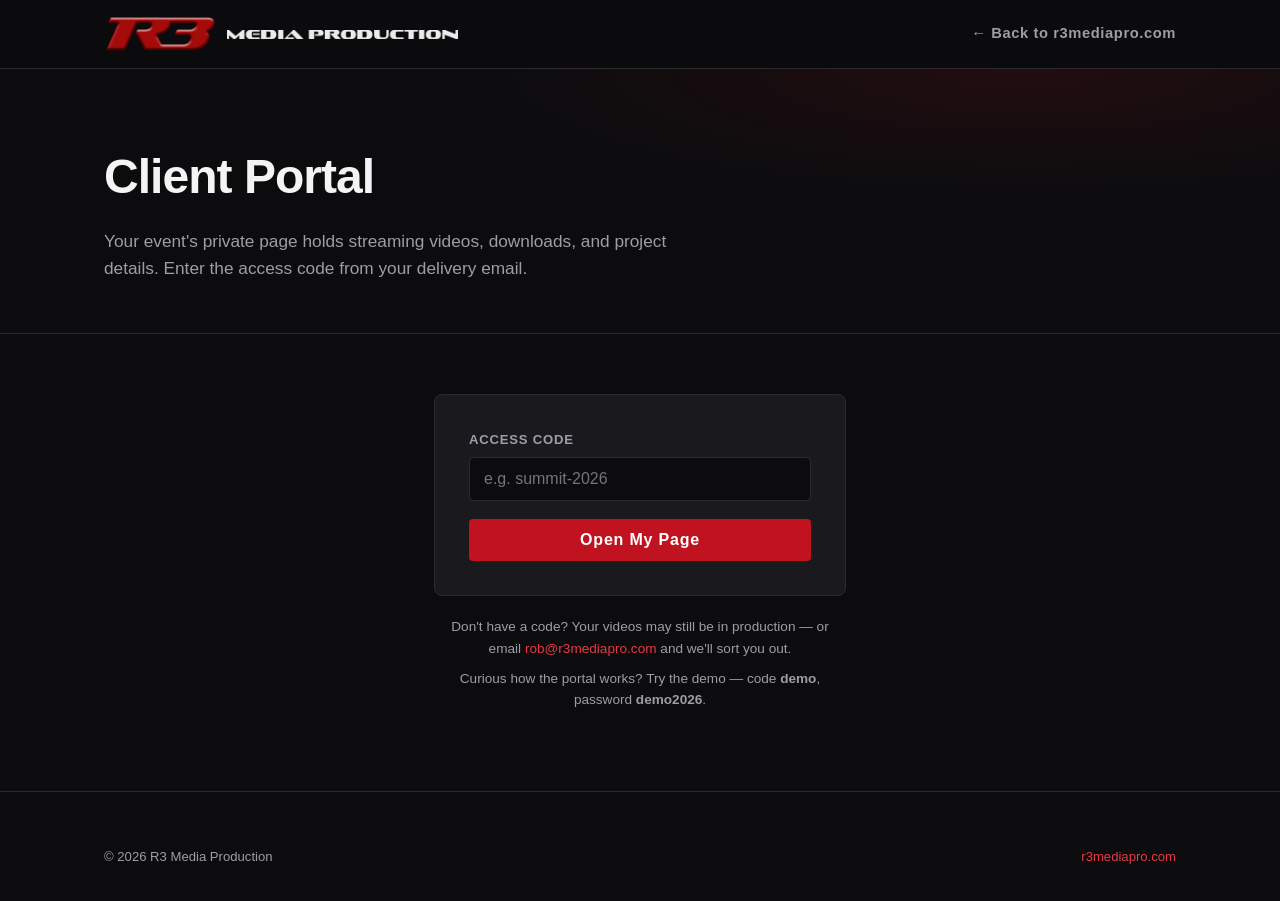
==== portal/index.html @ 07c92366 "Add password-protected client portal demo (AES-encrypted static pages) Co-Authored-By: Claude Fable " ====
<!DOCTYPE html>
<html lang="en">
<head>
  <meta charset="UTF-8">
  <meta name="viewport" content="width=device-width, initial-scale=1.0">
  <title>Client Portal | R3 Media Production</title>
  <meta name="description" content="Private client portal for R3 Media Production — access your event videos and deliverables.">
  <link rel="icon" type="image/png" href="../assets/favicon.png">
  <link rel="stylesheet" href="../css/styles.css">
</head>
<body>

<header class="site-header">
  <div class="wrap nav">
    <a class="brand" href="../index.html">
      <img src="../assets/r3-mark.png" alt="R3 Media Production logo">
      <img class="mp-text" src="../assets/mp-text.png" alt="Media Production">
    </a>
    <nav class="links" style="display:flex;">
      <a href="../index.html">&larr; Back to r3mediapro.com</a>
    </nav>
  </div>
</header>

<section class="page-hero">
  <div class="wrap">
    <h1>Client Portal</h1>
    <p>Your event's private page holds streaming videos, downloads, and project details. Enter the access code from your delivery email.</p>
  </div>
</section>

<section class="block" style="padding-top:60px;">
  <div class="wrap" style="max-width:460px;">
    <form class="quote" style="grid-template-columns:1fr;" onsubmit="event.preventDefault(); go();">
      <div>
        <label for="code">Access Code</label>
        <input type="text" id="code" autocomplete="off" autocapitalize="off" placeholder="e.g. summit-2026" required>
      </div>
      <div>
        <button type="submit" class="btn" style="border:0; cursor:pointer; font-size:1rem; width:100%;">Open My Page</button>
      </div>
      <p id="err" style="display:none; color:#e63946; margin:0; text-align:center; font-size:0.9rem;">We couldn't find that access code. Double-check your delivery email, or contact <a href="mailto:rob@r3mediapro.com">rob@r3mediapro.com</a>.</p>
    </form>
    <p style="color:var(--muted); font-size:0.85rem; text-align:center; margin-top:20px;">Don't have a code? Your videos may still be in production — or email <a href="mailto:rob@r3mediapro.com">rob@r3mediapro.com</a> and we'll sort you out.</p>
    <p style="color:var(--muted); font-size:0.85rem; text-align:center; margin-top:8px;">Curious how the portal works? Try the demo — code <strong>demo</strong>, password <strong>demo2026</strong>.</p>
  </div>
</section>

<footer class="site-footer">
  <div class="wrap">
    <div class="footer-bottom" style="margin-top:0; padding-top:0; border-top:0;">
      <span>&copy; 2026 R3 Media Production</span>
      <span><a href="../index.html">r3mediapro.com</a></span>
    </div>
  </div>
</footer>

<script>
async function go() {
  const code = document.getElementById('code').value.trim().toLowerCase();
  if (!code) return;
  const url = code + '.html';
  try {
    const res = await fetch(url, {method: 'HEAD'});
    if (!res.ok) throw new Error();
    window.location.href = url;
  } catch (e) {
    document.getElementById('err').style.display = 'block';
  }
}
</script>

</body>
</html>
---- css/styles.css ----
/* R3 Media Production — site styles */
:root {
  --bg: #0c0c0e;
  --bg-alt: #131316;
  --card: #1a1a1e;
  --line: #2a2a30;
  --text: #f4f4f5;
  --muted: #9d9da6;
  --red: #c1121f;
  --red-bright: #e63946;
  --max: 1120px;
}

* { margin: 0; padding: 0; box-sizing: border-box; }

html { scroll-behavior: smooth; }

body {
  background: var(--bg);
  color: var(--text);
  font-family: -apple-system, BlinkMacSystemFont, "Segoe UI", Roboto, Helvetica, Arial, sans-serif;
  line-height: 1.6;
  -webkit-font-smoothing: antialiased;
}

img { max-width: 100%; display: block; }

a { color: var(--red-bright); text-decoration: none; }

.wrap { max-width: var(--max); margin: 0 auto; padding: 0 24px; }

/* ---------- Nav ---------- */
header.site-header {
  position: sticky; top: 0; z-index: 100;
  background: rgba(12, 12, 14, 0.92);
  backdrop-filter: blur(10px);
  border-bottom: 1px solid var(--line);
}
.nav {
  display: flex; align-items: center; justify-content: space-between;
  height: 68px;
}
.brand { display: flex; align-items: center; gap: 10px; }
.brand img { height: 34px; width: auto; }
.brand .mp-text { height: 9px; width: auto; filter: invert(1) brightness(1.6); opacity: 0.92; }
nav.links { display: flex; gap: 28px; align-items: center; }
nav.links a {
  color: var(--muted); font-size: 0.92rem; font-weight: 600;
  letter-spacing: 0.04em; transition: color 0.2s;
}
nav.links a:hover, nav.links a.active { color: var(--text); }
.btn {
  display: inline-block; padding: 12px 26px; border-radius: 4px;
  background: var(--red); color: #fff !important; font-weight: 700;
  font-size: 0.92rem; letter-spacing: 0.05em; transition: background 0.2s, transform 0.2s;
}
.btn:hover { background: var(--red-bright); transform: translateY(-1px); }
.btn.ghost {
  background: transparent; border: 1px solid var(--line); color: var(--text) !important;
}
.btn.ghost:hover { border-color: var(--red-bright); background: transparent; }
nav.links .btn { padding: 9px 20px; }

/* mobile nav */
.menu-toggle { display: none; background: none; border: 0; cursor: pointer; padding: 8px; }
.menu-toggle span { display: block; width: 22px; height: 2px; background: var(--text); margin: 5px 0; }
@media (max-width: 800px) {
  .menu-toggle { display: block; }
  nav.links {
    display: none; position: absolute; top: 68px; left: 0; right: 0;
    flex-direction: column; background: var(--bg-alt); padding: 24px;
    border-bottom: 1px solid var(--line); gap: 18px;
  }
  nav.links.open { display: flex; }
}

/* ---------- Hero ---------- */
.hero {
  position: relative; overflow: hidden;
  padding: 110px 0 90px;
  background:
    radial-gradient(ellipse 80% 60% at 70% 10%, rgba(193, 18, 31, 0.16), transparent 60%),
    radial-gradient(ellipse 60% 50% at 20% 90%, rgba(193, 18, 31, 0.08), transparent 60%),
    var(--bg);
}
.hero .kicker {
  color: var(--red-bright); font-weight: 700; letter-spacing: 0.25em;
  text-transform: uppercase; font-size: 0.8rem; margin-bottom: 18px;
}
.hero h1 {
  font-size: clamp(2.4rem, 5.5vw, 4rem); line-height: 1.08;
  font-weight: 800; letter-spacing: -0.02em; max-width: 15ch;
}
.hero h1 em { font-style: normal; color: var(--red-bright); }
.hero p.lead {
  margin-top: 22px; font-size: 1.15rem; color: var(--muted); max-width: 54ch;
}
.hero .cta-row { margin-top: 36px; display: flex; gap: 14px; flex-wrap: wrap; }

/* page hero (interior pages) */
.page-hero { padding: 70px 0 50px; border-bottom: 1px solid var(--line);
  background: radial-gradient(ellipse 70% 80% at 80% 0%, rgba(193, 18, 31, 0.12), transparent 60%), var(--bg);
}
.page-hero h1 { font-size: clamp(2rem, 4.5vw, 3rem); font-weight: 800; letter-spacing: -0.02em; }
.page-hero p { margin-top: 12px; color: var(--muted); max-width: 60ch; font-size: 1.08rem; }

/* ---------- Sections ---------- */
section.block { padding: 80px 0; }
section.block.alt { background: var(--bg-alt); }
.section-head { margin-bottom: 44px; }
.section-head .kicker {
  color: var(--red-bright); font-weight: 700; letter-spacing: 0.22em;
  text-transform: uppercase; font-size: 0.75rem; margin-bottom: 10px;
}
.section-head h2 { font-size: clamp(1.6rem, 3vw, 2.2rem); font-weight: 800; letter-spacing: -0.01em; }
.section-head p { color: var(--muted); margin-top: 10px; max-width: 62ch; }

/* cards grid */
.grid { display: grid; gap: 22px; }
.grid.cols-3 { grid-template-columns: repeat(3, 1fr); }
.grid.cols-2 { grid-template-columns: repeat(2, 1fr); }
@media (max-width: 900px) { .grid.cols-3 { grid-template-columns: 1fr 1fr; } }
@media (max-width: 640px) { .grid.cols-3, .grid.cols-2 { grid-template-columns: 1fr; } }

.card {
  background: var(--card); border: 1px solid var(--line); border-radius: 8px;
  padding: 30px; transition: border-color 0.2s, transform 0.2s;
}
.card:hover { border-color: rgba(230, 57, 70, 0.5); transform: translateY(-3px); }
.card .icon {
  width: 44px; height: 44px; border-radius: 6px; display: flex;
  align-items: center; justify-content: center; margin-bottom: 18px;
  background: rgba(193, 18, 31, 0.14); color: var(--red-bright);
}
.card h3 { font-size: 1.12rem; font-weight: 700; margin-bottom: 8px; }
.card p { color: var(--muted); font-size: 0.95rem; }
.card a.more { display: inline-block; margin-top: 14px; font-weight: 700; font-size: 0.88rem; }

/* stats */
.stats { display: grid; grid-template-columns: repeat(4, 1fr); gap: 22px; text-align: center; }
@media (max-width: 700px) { .stats { grid-template-columns: 1fr 1fr; } }
.stat .num { font-size: 2.3rem; font-weight: 800; color: var(--red-bright); }
.stat .label { color: var(--muted); font-size: 0.9rem; letter-spacing: 0.05em; text-transform: uppercase; }

/* portfolio */
.reel-grid { display: grid; grid-template-columns: repeat(3, 1fr); gap: 22px; }
@media (max-width: 900px) { .reel-grid { grid-template-columns: 1fr 1fr; } }
@media (max-width: 600px) { .reel-grid { grid-template-columns: 1fr; } }
.reel {
  position: relative; aspect-ratio: 16 / 9; border-radius: 8px; overflow: hidden;
  background: linear-gradient(135deg, #1c1c21 0%, #26262c 100%);
  border: 1px solid var(--line); display: flex; align-items: center; justify-content: center;
  flex-direction: column; gap: 10px; transition: border-color 0.2s;
}
.reel:hover { border-color: rgba(230, 57, 70, 0.5); }
.reel .play {
  width: 54px; height: 54px; border-radius: 50%;
  background: rgba(193, 18, 31, 0.9); display: flex; align-items: center; justify-content: center;
}
.reel .play svg { margin-left: 3px; }
.reel .title { font-weight: 700; font-size: 0.95rem; }
.reel .tag { color: var(--muted); font-size: 0.8rem; letter-spacing: 0.08em; text-transform: uppercase; }
.reel iframe { position: absolute; inset: 0; width: 100%; height: 100%; border: 0; }

/* checklist */
ul.checks { list-style: none; margin-top: 18px; }
ul.checks li {
  padding-left: 30px; position: relative; margin-bottom: 12px; color: var(--muted);
}
ul.checks li::before {
  content: ""; position: absolute; left: 0; top: 7px; width: 16px; height: 16px;
  border-radius: 50%; background: rgba(193, 18, 31, 0.18);
}
ul.checks li::after {
  content: ""; position: absolute; left: 4px; top: 11px; width: 8px; height: 4px;
  border-left: 2px solid var(--red-bright); border-bottom: 2px solid var(--red-bright);
  transform: rotate(-45deg);
}
ul.checks strong { color: var(--text); }

/* service detail rows */
.service-row {
  display: grid; grid-template-columns: 1fr 1fr; gap: 48px; align-items: center;
  padding: 60px 0; border-bottom: 1px solid var(--line);
}
.service-row:last-child { border-bottom: 0; }
@media (max-width: 800px) { .service-row { grid-template-columns: 1fr; gap: 24px; } }
.service-row h3 { font-size: 1.5rem; font-weight: 800; margin-bottom: 12px; }
.service-row p { color: var(--muted); }
.service-visual {
  aspect-ratio: 16 / 10; border-radius: 8px; border: 1px solid var(--line);
  background:
    radial-gradient(ellipse 60% 60% at 30% 30%, rgba(193, 18, 31, 0.22), transparent 65%),
    linear-gradient(135deg, #1a1a1f 0%, #232329 100%);
  display: flex; align-items: center; justify-content: center;
}
.service-visual svg { opacity: 0.85; }

/* CTA band */
.cta-band {
  padding: 80px 0; text-align: center;
  background:
    radial-gradient(ellipse 60% 100% at 50% 0%, rgba(193, 18, 31, 0.18), transparent 70%),
    var(--bg-alt);
  border-top: 1px solid var(--line);
}
.cta-band h2 { font-size: clamp(1.7rem, 3.5vw, 2.4rem); font-weight: 800; }
.cta-band p { color: var(--muted); margin: 14px auto 30px; max-width: 55ch; }

/* ---------- Forms ---------- */
form.quote {
  display: grid; grid-template-columns: 1fr 1fr; gap: 18px;
  background: var(--card); border: 1px solid var(--line); border-radius: 8px; padding: 34px;
}
@media (max-width: 640px) { form.quote { grid-template-columns: 1fr; } }
form.quote .full { grid-column: 1 / -1; }
form.quote label {
  display: block; font-size: 0.82rem; font-weight: 700; letter-spacing: 0.06em;
  text-transform: uppercase; color: var(--muted); margin-bottom: 7px;
}
form.quote input, form.quote select, form.quote textarea {
  width: 100%; padding: 12px 14px; border-radius: 5px;
  background: var(--bg); border: 1px solid var(--line); color: var(--text);
  font-size: 1rem; font-family: inherit;
}
form.quote input:focus, form.quote select:focus, form.quote textarea:focus {
  outline: none; border-color: var(--red-bright);
}
form.quote textarea { min-height: 120px; resize: vertical; }

/* ---------- Footer ---------- */
footer.site-footer {
  border-top: 1px solid var(--line); padding: 54px 0 34px; background: var(--bg);
}
.footer-grid { display: grid; grid-template-columns: 2fr 1fr 1fr; gap: 40px; }
@media (max-width: 700px) { .footer-grid { grid-template-columns: 1fr; } }
footer .brand img { height: 30px; }
footer p.tag { color: var(--muted); font-size: 0.92rem; margin-top: 14px; max-width: 40ch; }
footer h4 {
  font-size: 0.8rem; letter-spacing: 0.18em; text-transform: uppercase;
  color: var(--muted); margin-bottom: 14px;
}
footer ul { list-style: none; }
footer ul li { margin-bottom: 9px; }
footer ul a { color: var(--text); font-size: 0.95rem; opacity: 0.85; }
footer ul a:hover { color: var(--red-bright); opacity: 1; }
.footer-bottom {
  margin-top: 44px; padding-top: 22px; border-top: 1px solid var(--line);
  color: var(--muted); font-size: 0.82rem; display: flex; justify-content: space-between;
  flex-wrap: wrap; gap: 10px;
}
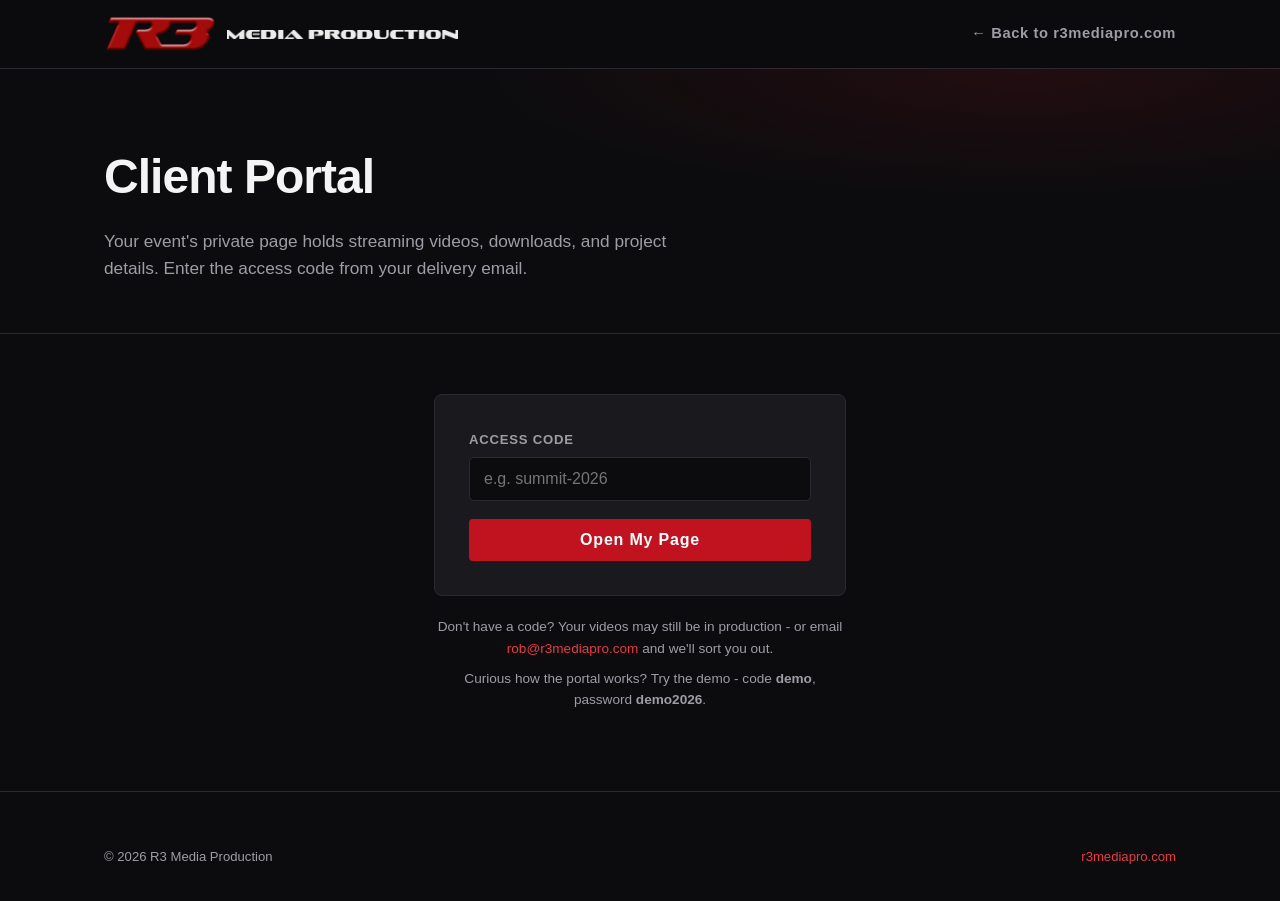
==== commit 9369a38f: "Replace em dashes with hyphens site-wide Co-Authored-By: Claude Fable 5 <noreply@anthropic.com>" ====
--- a/portal/index.html
+++ b/portal/index.html
@@ -4,7 +4,7 @@
   <meta charset="UTF-8">
   <meta name="viewport" content="width=device-width, initial-scale=1.0">
   <title>Client Portal | R3 Media Production</title>
-  <meta name="description" content="Private client portal for R3 Media Production — access your event videos and deliverables.">
+  <meta name="description" content="Private client portal for R3 Media Production - access your event videos and deliverables.">
   <link rel="icon" type="image/png" href="../assets/favicon.png">
   <link rel="stylesheet" href="../css/styles.css">
 </head>
@@ -41,8 +41,8 @@
       </div>
       <p id="err" style="display:none; color:#e63946; margin:0; text-align:center; font-size:0.9rem;">We couldn't find that access code. Double-check your delivery email, or contact <a href="mailto:rob@r3mediapro.com">rob@r3mediapro.com</a>.</p>
     </form>
-    <p style="color:var(--muted); font-size:0.85rem; text-align:center; margin-top:20px;">Don't have a code? Your videos may still be in production — or email <a href="mailto:rob@r3mediapro.com">rob@r3mediapro.com</a> and we'll sort you out.</p>
-    <p style="color:var(--muted); font-size:0.85rem; text-align:center; margin-top:8px;">Curious how the portal works? Try the demo — code <strong>demo</strong>, password <strong>demo2026</strong>.</p>
+    <p style="color:var(--muted); font-size:0.85rem; text-align:center; margin-top:20px;">Don't have a code? Your videos may still be in production - or email <a href="mailto:rob@r3mediapro.com">rob@r3mediapro.com</a> and we'll sort you out.</p>
+    <p style="color:var(--muted); font-size:0.85rem; text-align:center; margin-top:8px;">Curious how the portal works? Try the demo - code <strong>demo</strong>, password <strong>demo2026</strong>.</p>
   </div>
 </section>
 
--- a/css/styles.css
+++ b/css/styles.css
@@ -1,4 +1,4 @@
-/* R3 Media Production — site styles */
+/* R3 Media Production - site styles */
 :root {
   --bg: #0c0c0e;
   --bg-alt: #131316;
@@ -249,3 +249,23 @@
   color: var(--muted); font-size: 0.82rem; display: flex; justify-content: space-between;
   flex-wrap: wrap; gap: 10px;
 }
+
+/* ---------- Portal video table ---------- */
+.vt-section { margin-top: 36px; }
+.vt-section > h3 {
+  font-size: 0.85rem; text-transform: uppercase; letter-spacing: 0.14em;
+  color: var(--red-bright); margin-bottom: 4px; font-weight: 800;
+}
+.vt-wrap { overflow-x: auto; }
+table.vt { width: 100%; border-collapse: collapse; min-width: 560px; }
+table.vt td { padding: 16px 12px; border-bottom: 1px solid var(--line); vertical-align: middle; }
+table.vt tr:hover td { background: rgba(255,255,255,0.02); }
+.vt .t { font-weight: 700; }
+.vt .d { color: var(--muted); font-size: 0.85rem; margin-top: 2px; }
+.vt .btns { text-align: right; white-space: nowrap; width: 1%; }
+.btn.sm { padding: 8px 16px; font-size: 0.8rem; margin-left: 8px; border-radius: 4px; }
+.vt tr.info-row td {
+  background: var(--bg-alt); color: var(--muted); font-size: 0.85rem;
+  padding: 10px 12px 12px; border-bottom: 1px solid var(--line);
+}
+.vt tr.info-row td span { margin-right: 22px; white-space: nowrap; }
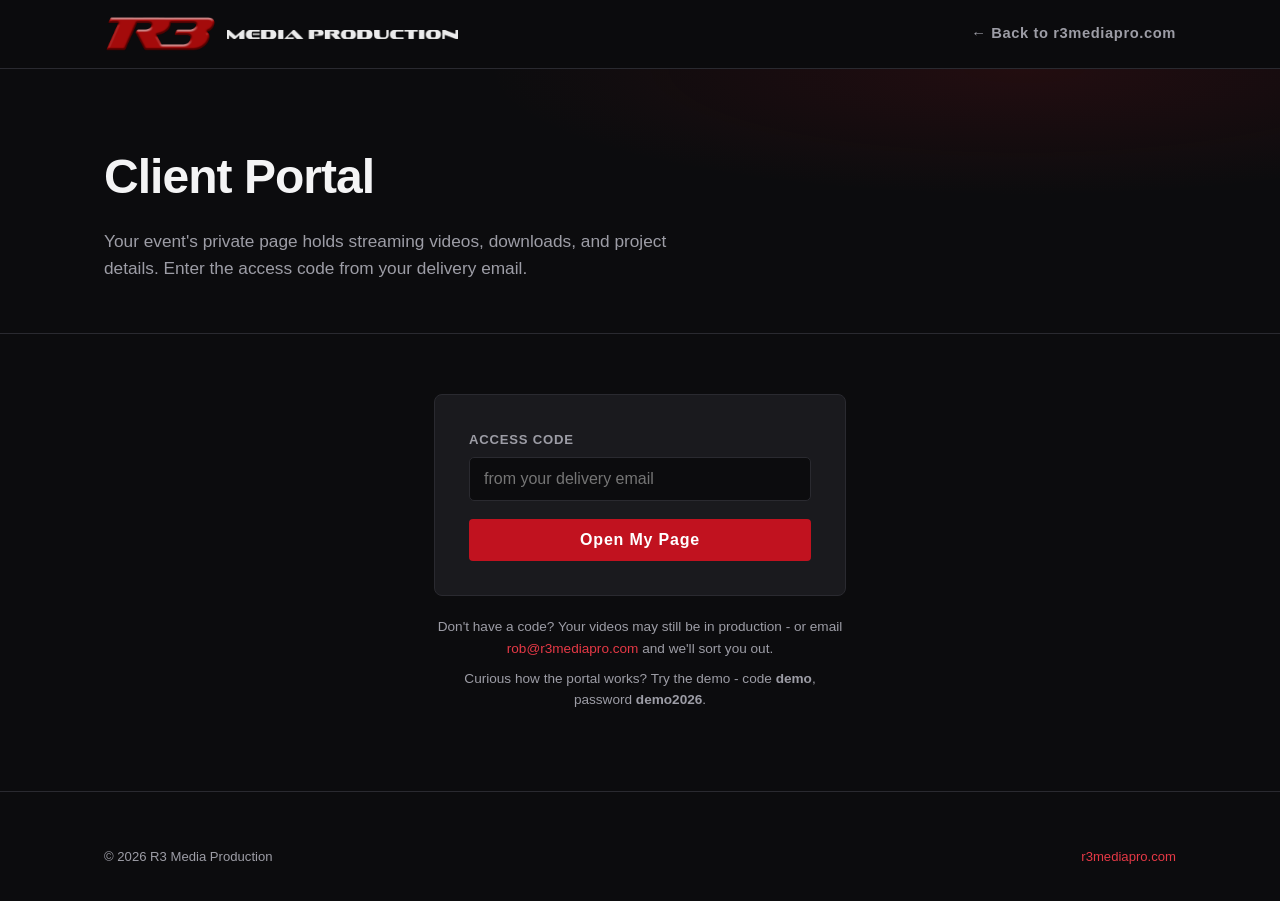
==== commit 3554f72d: "Access codes work at the portal door, brute-force lockout, tidier placeholders The delivery email no" ====
--- a/portal/index.html
+++ b/portal/index.html
@@ -34,7 +34,7 @@
     <form class="quote" style="grid-template-columns:1fr;" onsubmit="event.preventDefault(); go();">
       <div>
         <label for="code">Access Code</label>
-        <input type="text" id="code" autocomplete="off" autocapitalize="off" placeholder="e.g. summit-2026" required>
+        <input type="text" id="code" autocomplete="off" autocapitalize="off" placeholder="from your delivery email" required>
       </div>
       <div>
         <button type="submit" class="btn" style="border:0; cursor:pointer; font-size:1rem; width:100%;">Open My Page</button>
@@ -56,16 +56,40 @@
 </footer>
 
 <script>
+// Live events are served by event.html?event=<code>; older one-off pages are
+// still plain <code>.html files, so try the live list first and fall back.
+const API = 'https://script.google.com/macros/s/AKfycbxcQZAx8leuJsUp4f-qkTcsfenXeLrZean7xxJKQjGaNiNuBcOt0vz1QPyemnrNAaL9/exec';
+
 async function go() {
   const code = document.getElementById('code').value.trim().toLowerCase();
   if (!code) return;
-  const url = code + '.html';
+  const btn = document.querySelector('button[type=submit]');
+  const err = document.getElementById('err');
+  err.style.display = 'none';
+  const label = btn.textContent;
+  btn.textContent = 'Checking…';
+  btn.disabled = true;
+
   try {
-    const res = await fetch(url, {method: 'HEAD'});
-    if (!res.ok) throw new Error();
-    window.location.href = url;
+    try {
+      const res = await fetch(API + '?mode=portal&event=' + encodeURIComponent(code), {redirect: 'follow'});
+      const data = await res.json();
+      // a password prompt is still proof the event exists
+      if (data.ok === true || data.error === 'bad password'){
+        window.location.href = 'event.html?event=' + encodeURIComponent(code);
+        return;
+      }
+    } catch (e) { /* offline or the script is down — try the old pages */ }
+
+    const legacy = code + '.html';
+    const res2 = await fetch(legacy, {method: 'HEAD'});
+    if (!res2.ok) throw new Error();
+    window.location.href = legacy;
   } catch (e) {
-    document.getElementById('err').style.display = 'block';
+    err.style.display = 'block';
+  } finally {
+    btn.textContent = label;
+    btn.disabled = false;
   }
 }
 </script>
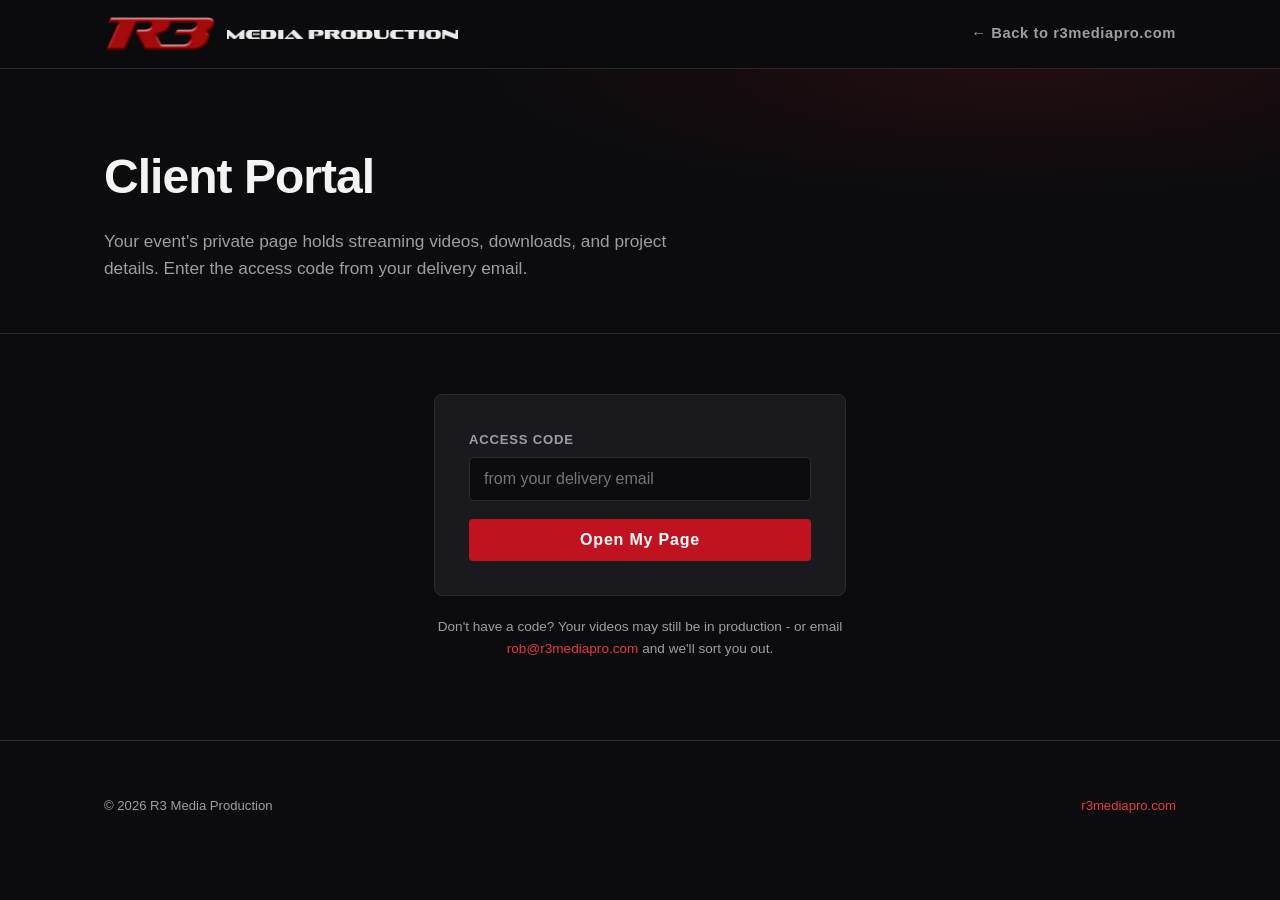
==== commit ab5592d6: "Remove the stale static demo portal and its references Co-Authored-By: Claude Fable 5 <noreply@anthr" ====
--- a/portal/index.html
+++ b/portal/index.html
@@ -42,7 +42,6 @@
       <p id="err" style="display:none; color:#e63946; margin:0; text-align:center; font-size:0.9rem;">We couldn't find that access code. Double-check your delivery email, or contact <a href="mailto:rob@r3mediapro.com">rob@r3mediapro.com</a>.</p>
     </form>
     <p style="color:var(--muted); font-size:0.85rem; text-align:center; margin-top:20px;">Don't have a code? Your videos may still be in production - or email <a href="mailto:rob@r3mediapro.com">rob@r3mediapro.com</a> and we'll sort you out.</p>
-    <p style="color:var(--muted); font-size:0.85rem; text-align:center; margin-top:8px;">Curious how the portal works? Try the demo - code <strong>demo</strong>, password <strong>demo2026</strong>.</p>
   </div>
 </section>
 
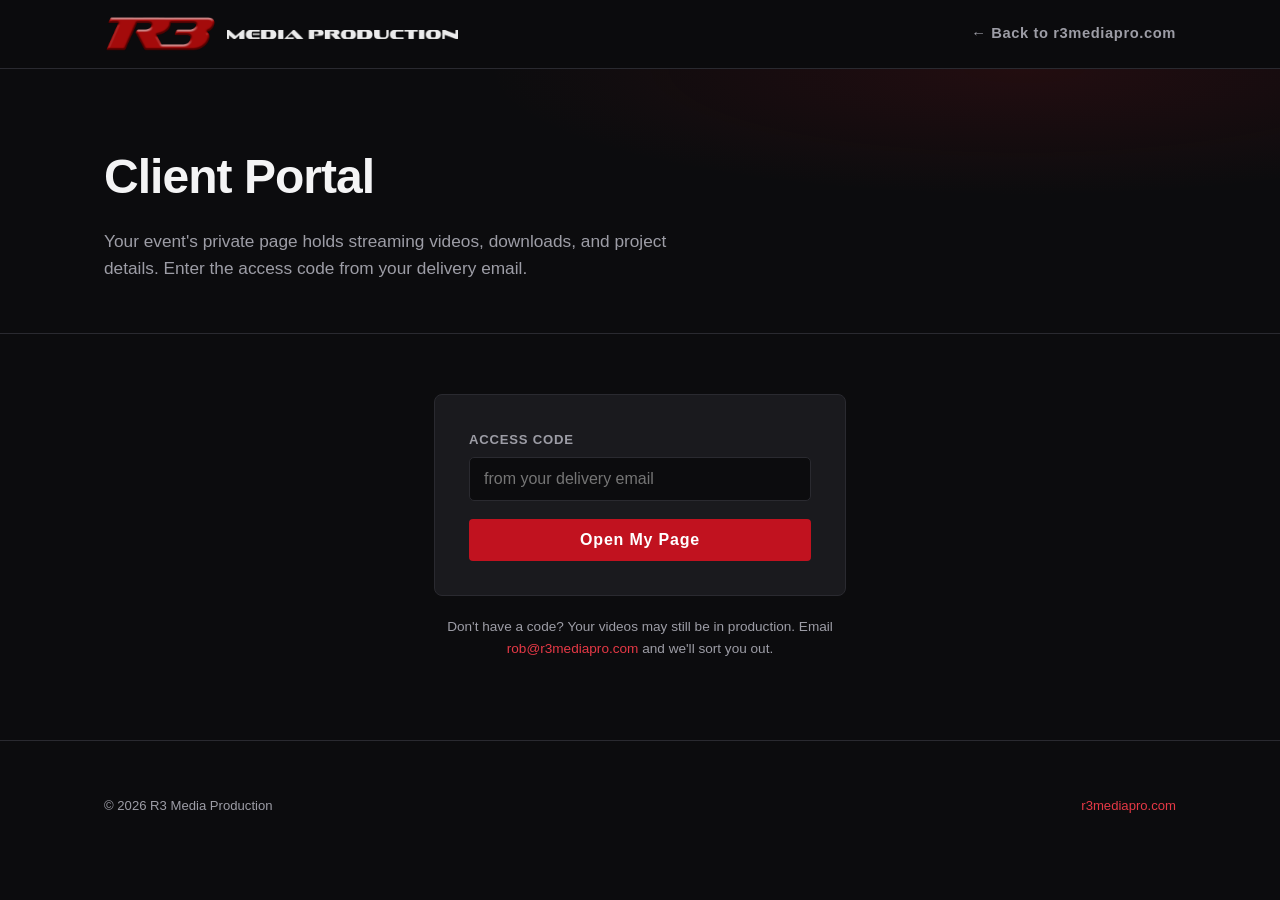
==== commit 3c51f2e2: "Two brands, one portal: EVP skin plus a per-project toggle The client portal now serves both R3 Medi" ====
--- a/portal/index.html
+++ b/portal/index.html
@@ -3,21 +3,39 @@
 <head>
   <meta charset="UTF-8">
   <meta name="viewport" content="width=device-width, initial-scale=1.0">
-  <title>Client Portal | R3 Media Production</title>
-  <meta name="description" content="Private client portal for R3 Media Production - access your event videos and deliverables.">
-  <link rel="icon" type="image/png" href="../assets/favicon.png">
+  <title>Client Portal</title>
+  <meta name="robots" content="noindex">
   <link rel="stylesheet" href="../css/styles.css">
+  <script>
+  /* Same file on both domains, skinned by the one it is served from. See
+     event.html: the brand is a property of the address, not of the data. */
+  (function(){
+    var q = new URLSearchParams(location.search).get('brand');
+    var evp = q ? q === 'evp' : /eventvideopros/i.test(location.hostname);
+    window.BRAND = evp
+      ? { key:'evp', name:'Event Video Pros', site:'eventvideopros.com',
+          wordmark:'../assets/evp-wordmark.png', icon:'../assets/favicon.png' }
+      : { key:'r3',  name:'R3 Media Production', site:'r3mediapro.com',
+          wordmark:'../assets/mp-text.png', mark:'../assets/r3-mark.png',
+          icon:'../assets/favicon.png' };
+    document.documentElement.className = 'brand-' + window.BRAND.key;
+    document.title = 'Client Portal | ' + window.BRAND.name;
+    document.write('<link rel="icon" type="image/png" href="' + window.BRAND.icon + '">');
+  })();
+  </script>
+  <style>
+    html.brand-evp{ --muted:#6C757D; --text:#2E2E2E; --err:#B3261E; }
+    html.brand-r3{ --err:#e63946; }
+    html.brand-evp .site-header .brand img.evp-lock{ height:26px; width:auto; max-width:none; }
+  </style>
 </head>
 <body>
 
 <header class="site-header">
   <div class="wrap nav">
-    <a class="brand" href="../index.html">
-      <img src="../assets/r3-mark.png" alt="R3 Media Production logo">
-      <img class="mp-text" src="../assets/mp-text.png" alt="Media Production">
-    </a>
+    <a class="brand" href="../index.html" id="brand-lockup"></a>
     <nav class="links" style="display:flex;">
-      <a href="../index.html">&larr; Back to r3mediapro.com</a>
+      <a href="../index.html" id="back-link">&larr; Back</a>
     </nav>
   </div>
 </header>
@@ -39,17 +57,17 @@
       <div>
         <button type="submit" class="btn" style="border:0; cursor:pointer; font-size:1rem; width:100%;">Open My Page</button>
       </div>
-      <p id="err" style="display:none; color:#e63946; margin:0; text-align:center; font-size:0.9rem;">We couldn't find that access code. Double-check your delivery email, or contact <a href="mailto:rob@r3mediapro.com">rob@r3mediapro.com</a>.</p>
+      <p id="err" style="display:none; color:var(--err); margin:0; text-align:center; font-size:0.9rem;">We couldn't find that access code. Double-check your delivery email, or contact <a href="mailto:rob@r3mediapro.com">rob@r3mediapro.com</a>.</p>
     </form>
-    <p style="color:var(--muted); font-size:0.85rem; text-align:center; margin-top:20px;">Don't have a code? Your videos may still be in production - or email <a href="mailto:rob@r3mediapro.com">rob@r3mediapro.com</a> and we'll sort you out.</p>
+    <p style="color:var(--muted); font-size:0.85rem; text-align:center; margin-top:20px;">Don't have a code? Your videos may still be in production. Email <a href="mailto:rob@r3mediapro.com">rob@r3mediapro.com</a> and we'll sort you out.</p>
   </div>
 </section>
 
 <footer class="site-footer">
   <div class="wrap">
     <div class="footer-bottom" style="margin-top:0; padding-top:0; border-top:0;">
-      <span>&copy; 2026 R3 Media Production</span>
-      <span><a href="../index.html">r3mediapro.com</a></span>
+      <span>&copy; 2026 <span id="foot-brand">R3 Media Production</span></span>
+      <span><a href="../index.html" id="foot-site">r3mediapro.com</a></span>
     </div>
   </div>
 </footer>
@@ -58,6 +76,17 @@
 // Live events are served by event.html?event=<code>; older one-off pages are
 // still plain <code>.html files, so try the live list first and fall back.
 const API = 'https://script.google.com/macros/s/AKfycbxcQZAx8leuJsUp4f-qkTcsfenXeLrZean7xxJKQjGaNiNuBcOt0vz1QPyemnrNAaL9/exec';
+
+(function paintBrand(){
+  const b = window.BRAND;
+  document.getElementById('brand-lockup').innerHTML = b.key === 'evp'
+    ? `<img class="evp-lock" src="${b.wordmark}" alt="${b.name}">`
+    : `<img src="${b.mark}" alt="${b.name}"><img class="mp-text" src="${b.wordmark}" alt="${b.name}">`;
+  document.getElementById('back-link').innerHTML = '&larr; Back to ' + b.site;
+  document.getElementById('foot-brand').textContent = b.name;
+  const fs = document.getElementById('foot-site');
+  fs.textContent = b.site;
+})();
 
 async function go() {
   const code = document.getElementById('code').value.trim().toLowerCase();
@@ -78,7 +107,7 @@
         window.location.href = 'event.html?event=' + encodeURIComponent(code);
         return;
       }
-    } catch (e) { /* offline or the script is down — try the old pages */ }
+    } catch (e) { /* offline or the script is down, so try the old pages */ }
 
     const legacy = code + '.html';
     const res2 = await fetch(legacy, {method: 'HEAD'});
